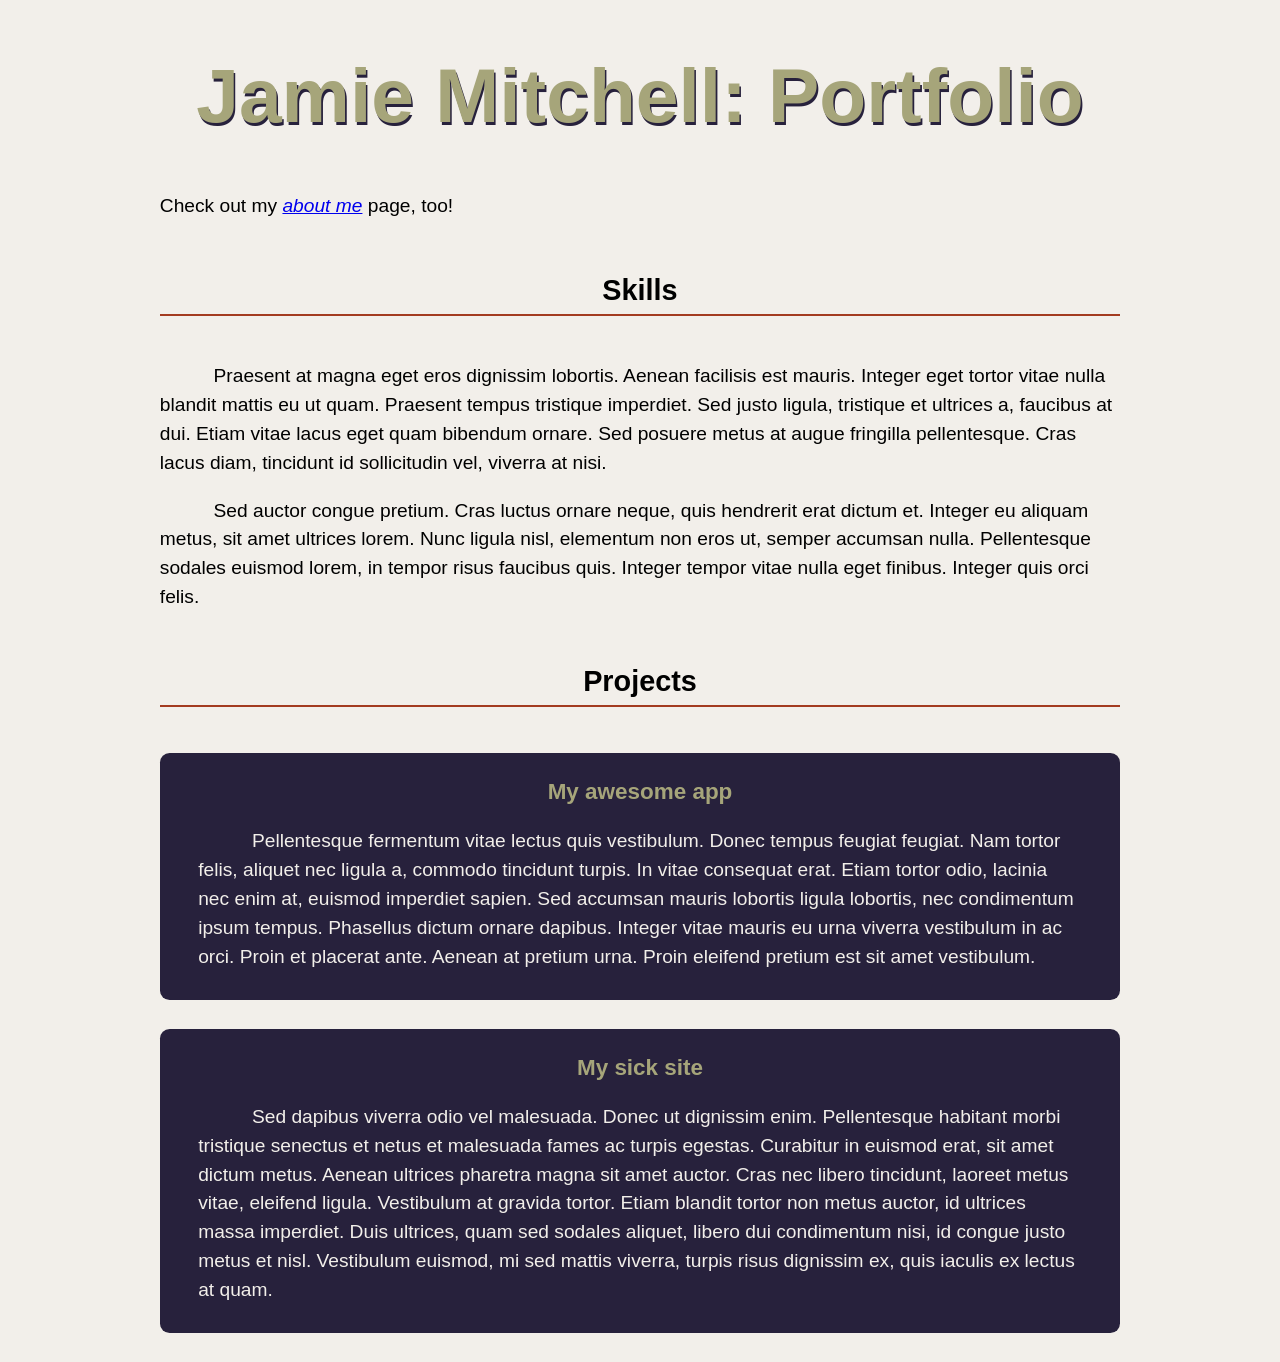
==== portfolio.html @ 69bc4381 "return to orginal palette, add name and new font-size" ====
<!doctype html>
<html lang="en">
  <head>
    <meta charset="UTF-8" />
    <meta name="viewport" content="width=device-width, initial-scale=1.0" />
    <link rel="stylesheet" href="./styles/main.css" />
    <title>Portfolio</title>
  </head>
  <body>
    <h1>Jamie Mitchell: Portfolio</h1>

    <nav>
      <p>
        Check out my <a href="./index.html"><em>about me</em></a> page, too!
      </p>
    </nav>

    <section>
      <h2>Skills</h2>

      <p>
        Praesent at magna eget eros dignissim lobortis. Aenean facilisis est
        mauris. Integer eget tortor vitae nulla blandit mattis eu ut quam.
        Praesent tempus tristique imperdiet. Sed justo ligula, tristique et
        ultrices a, faucibus at dui. Etiam vitae lacus eget quam bibendum
        ornare. Sed posuere metus at augue fringilla pellentesque. Cras lacus
        diam, tincidunt id sollicitudin vel, viverra at nisi.
      </p>

      <p>
        Sed auctor congue pretium. Cras luctus ornare neque, quis hendrerit erat
        dictum et. Integer eu aliquam metus, sit amet ultrices lorem. Nunc
        ligula nisl, elementum non eros ut, semper accumsan nulla. Pellentesque
        sodales euismod lorem, in tempor risus faucibus quis. Integer tempor
        vitae nulla eget finibus. Integer quis orci felis.
      </p>
    </section>

    <section>
      <h2>Projects</h2>

      <div class="project">
        <h3>My awesome app</h3>

        <p>
          Pellentesque fermentum vitae lectus quis vestibulum. Donec tempus
          feugiat feugiat. Nam tortor felis, aliquet nec ligula a, commodo
          tincidunt turpis. In vitae consequat erat. Etiam tortor odio, lacinia
          nec enim at, euismod imperdiet sapien. Sed accumsan mauris lobortis
          ligula lobortis, nec condimentum ipsum tempus. Phasellus dictum ornare
          dapibus. Integer vitae mauris eu urna viverra vestibulum in ac orci.
          Proin et placerat ante. Aenean at pretium urna. Proin eleifend pretium
          est sit amet vestibulum.
        </p>
      </div>

      <div class="project">
        <h3>My sick site</h3>

        <p>
          Sed dapibus viverra odio vel malesuada. Donec ut dignissim enim.
          Pellentesque habitant morbi tristique senectus et netus et malesuada
          fames ac turpis egestas. Curabitur in euismod erat, sit amet dictum
          metus. Aenean ultrices pharetra magna sit amet auctor. Cras nec libero
          tincidunt, laoreet metus vitae, eleifend ligula. Vestibulum at gravida
          tortor. Etiam blandit tortor non metus auctor, id ultrices massa
          imperdiet. Duis ultrices, quam sed sodales aliquet, libero dui
          condimentum nisi, id congue justo metus et nisl. Vestibulum euismod,
          mi sed mattis viverra, turpis risus dignissim ex, quis iaculis ex
          lectus at quam.
        </p>
      </div>
    </section>
  </body>
</html>
---- styles/main.css ----
/*
 * https://coolors.co/27213c-5a352a-a33b20-a47963-a6a57a
 *
 * #27213C - Dark Purple
 * #5A352A - Caput Mortuum
 * #A33B20 - Rufous
 * #A47963 - Chamoisee
 * #A6A57A - Sage
 */

:root {
  font-family: sans-serif;
  background-color: #f2efea;
  color: black;
}

body {
  max-width: 90ch;
  margin: 0 auto;
  line-height: 1.5;
  font-size: 1.2em;
}

h1,
h2,
h3 {
  text-align: center;
  line-height: normal;
}

h1 {
  font-size: 4em;
  font-weight: 900;
  text-shadow: 0.02em 0.04em #27213c;
  color: #a6a57a;
}

h2 {
  border-bottom: 0.1em solid #a33b20;
  padding: 0.25em;
  margin: 1.6em 0;
}

section p {
  text-indent: 2.8em;
}

.project {
  background-color: #27213c;
  color: #f2efea;
  padding: 0.5em 2em;
  border-radius: 0.5em;
  margin-bottom: 1.5em;
}

.project h3 {
  color: #a6a57a;
  margin-top: 1rem;
}
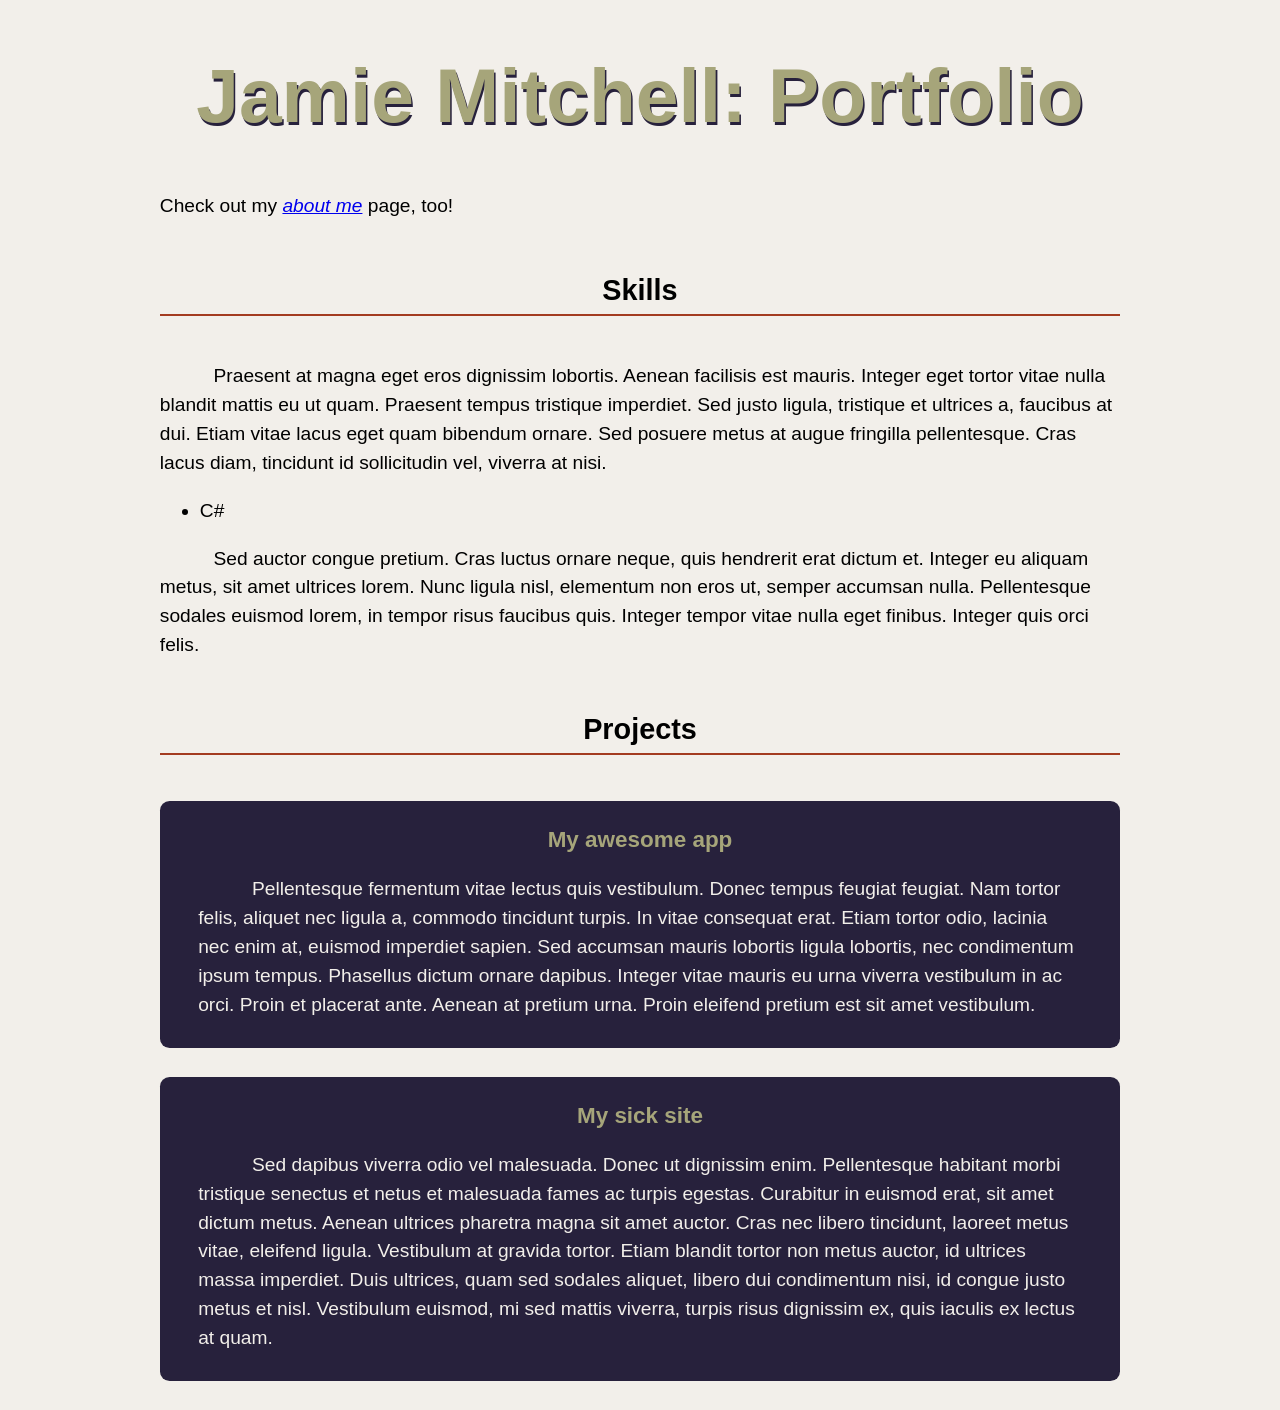
==== commit de91ab51: "add first lang" ====
--- a/portfolio.html
+++ b/portfolio.html
@@ -26,6 +26,10 @@
         ornare. Sed posuere metus at augue fringilla pellentesque. Cras lacus
         diam, tincidunt id sollicitudin vel, viverra at nisi.
       </p>
+
+      <ul>
+        <li>C#</li>
+      </ul>
 
       <p>
         Sed auctor congue pretium. Cras luctus ornare neque, quis hendrerit erat
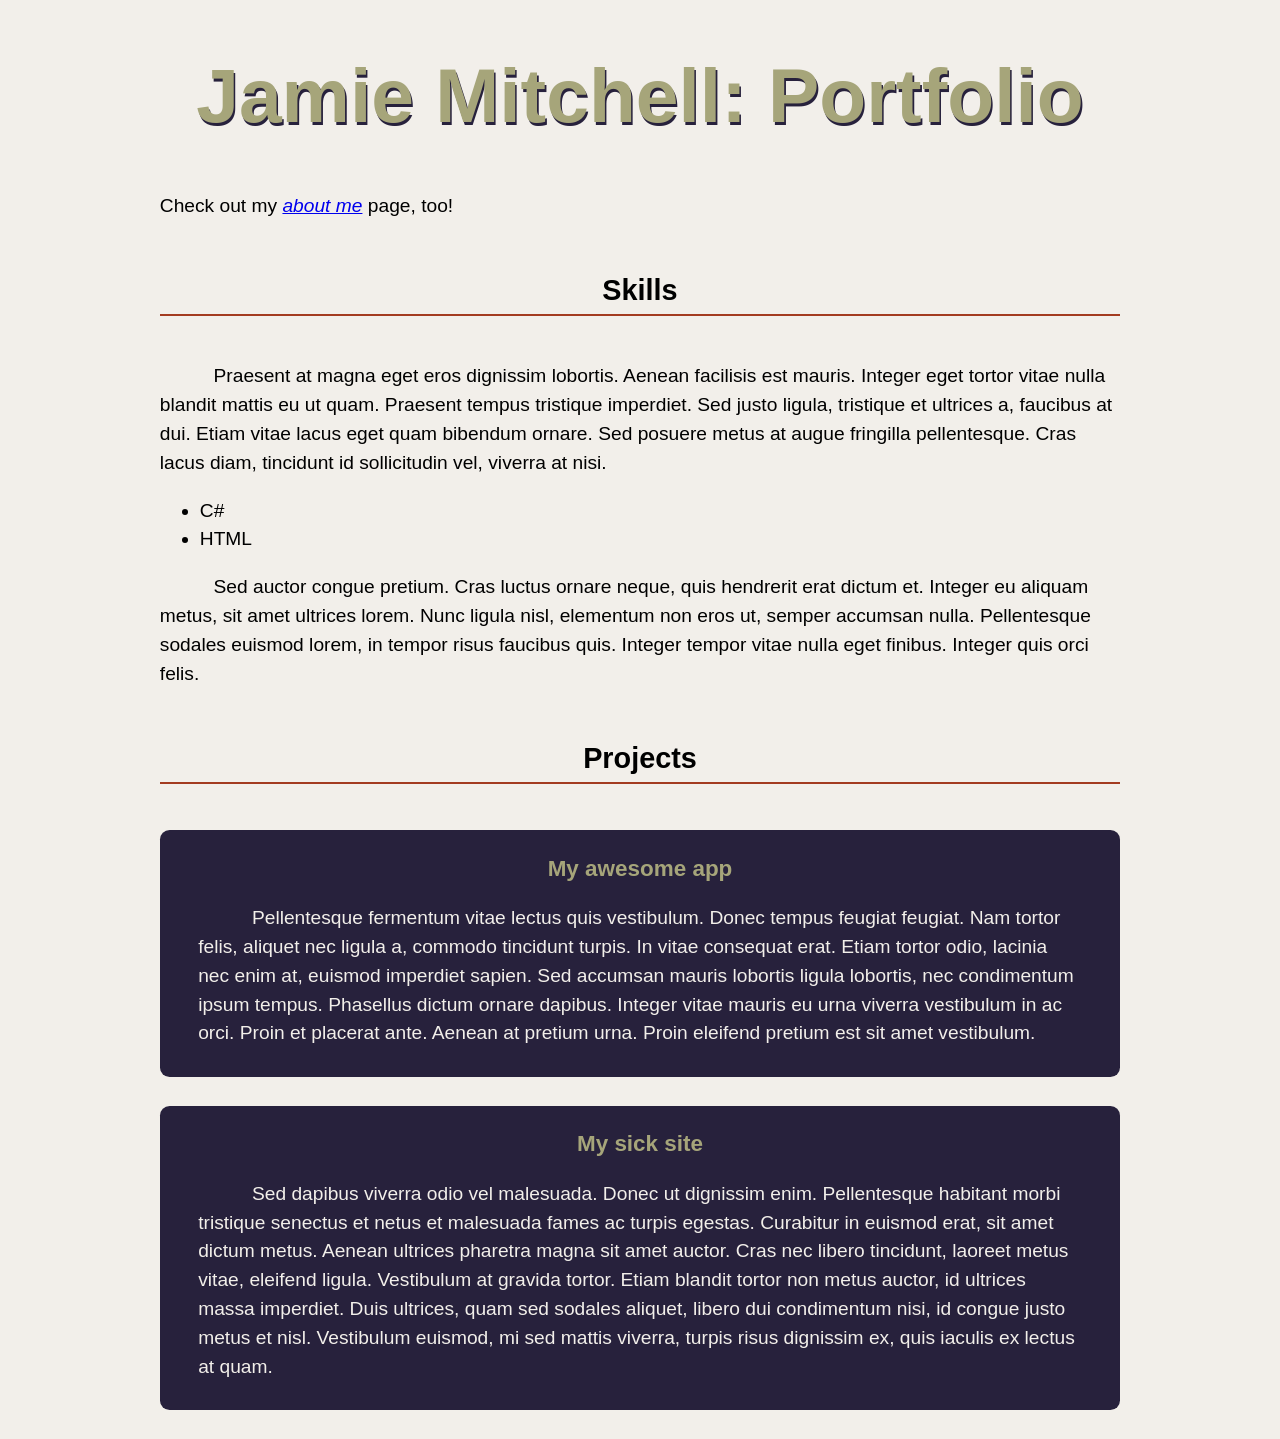
==== commit 6172c27c: "add second lang" ====
--- a/portfolio.html
+++ b/portfolio.html
@@ -29,6 +29,7 @@
 
       <ul>
         <li>C#</li>
+        <li>HTML</li>
       </ul>
 
       <p>
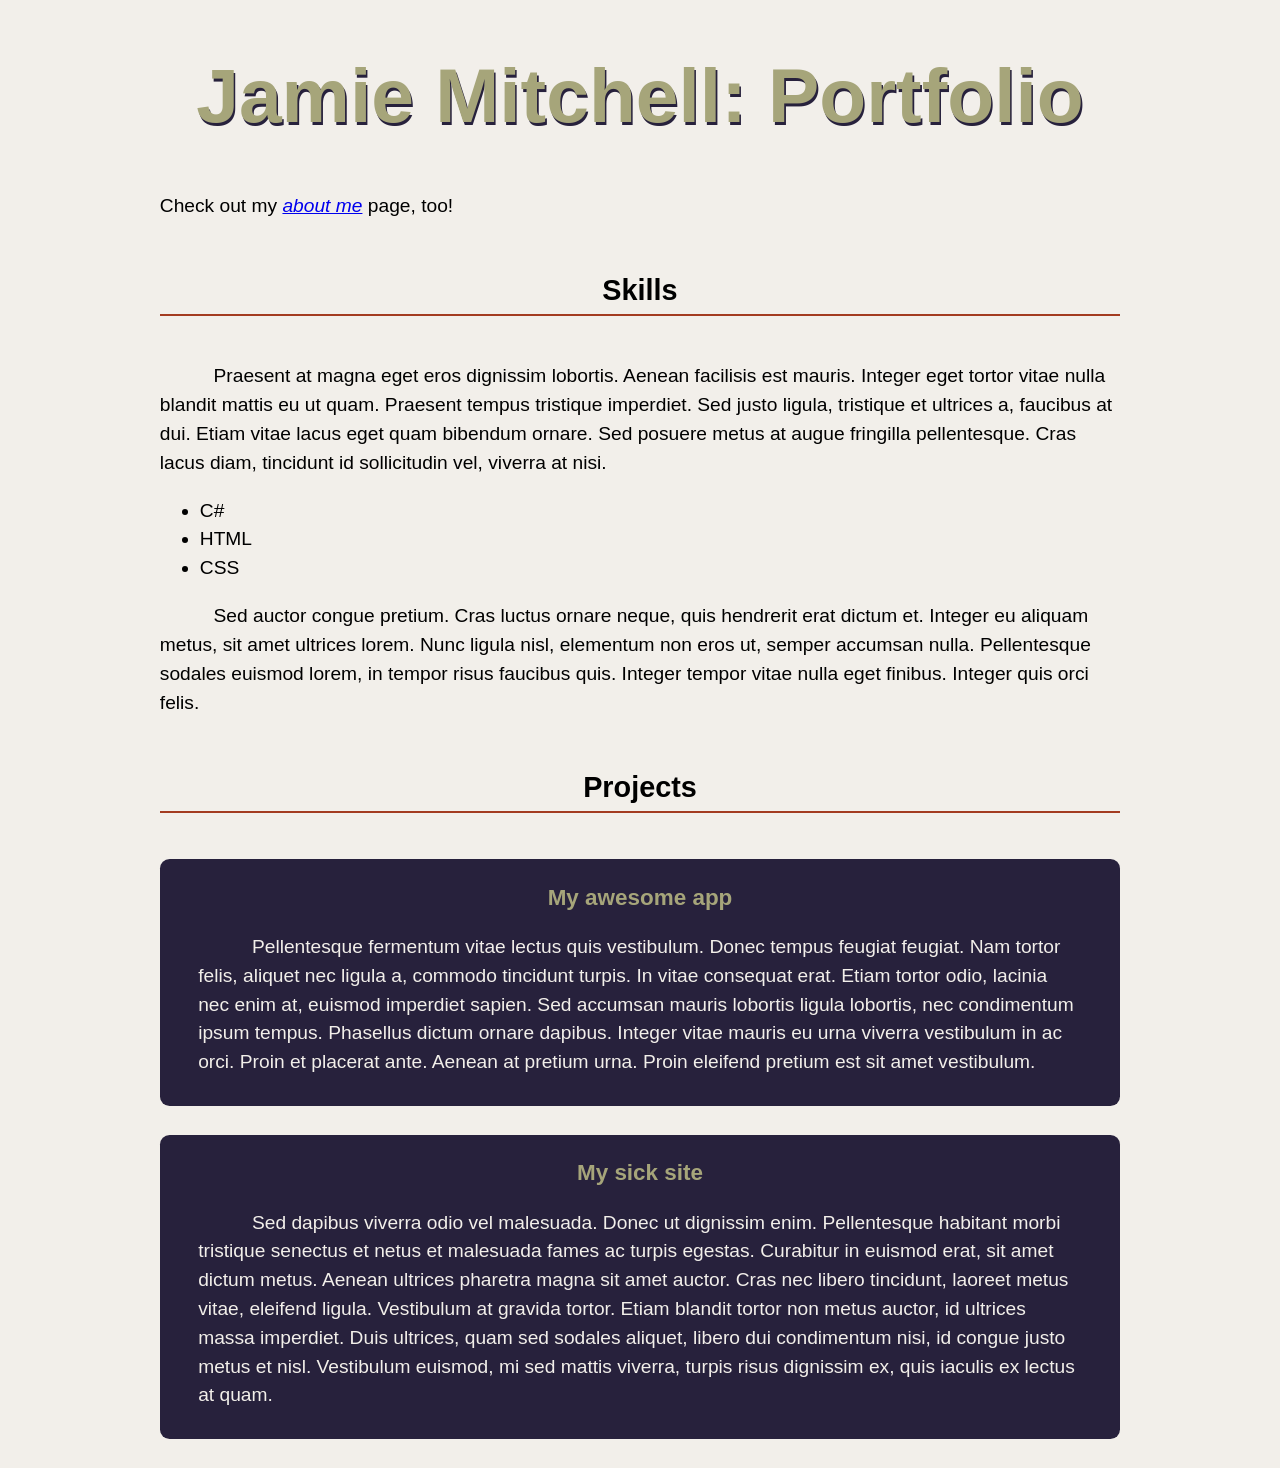
==== commit cf8560df: "add  third lang" ====
--- a/portfolio.html
+++ b/portfolio.html
@@ -30,6 +30,7 @@
       <ul>
         <li>C#</li>
         <li>HTML</li>
+        <li>CSS</li>
       </ul>
 
       <p>
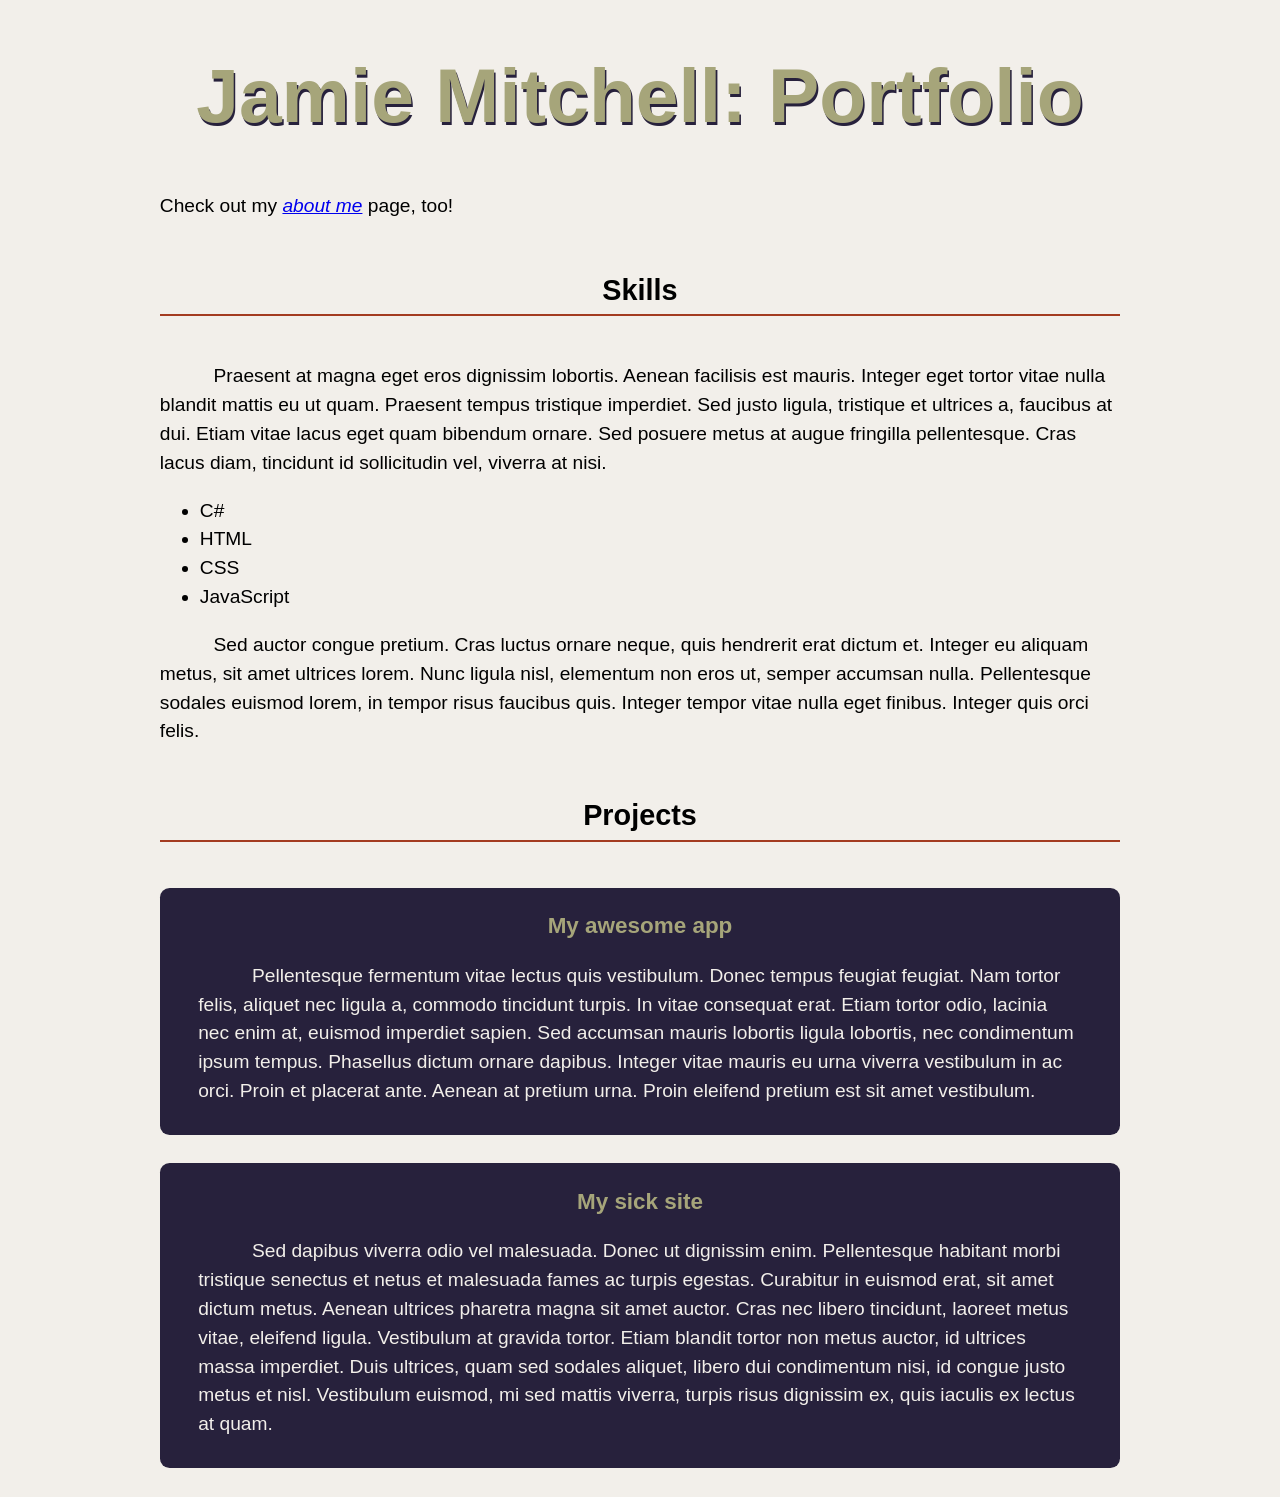
==== commit 58a33f2e: "Add fourth lang" ====
--- a/portfolio.html
+++ b/portfolio.html
@@ -31,6 +31,7 @@
         <li>C#</li>
         <li>HTML</li>
         <li>CSS</li>
+        <li>JavaScript</li>
       </ul>
 
       <p>
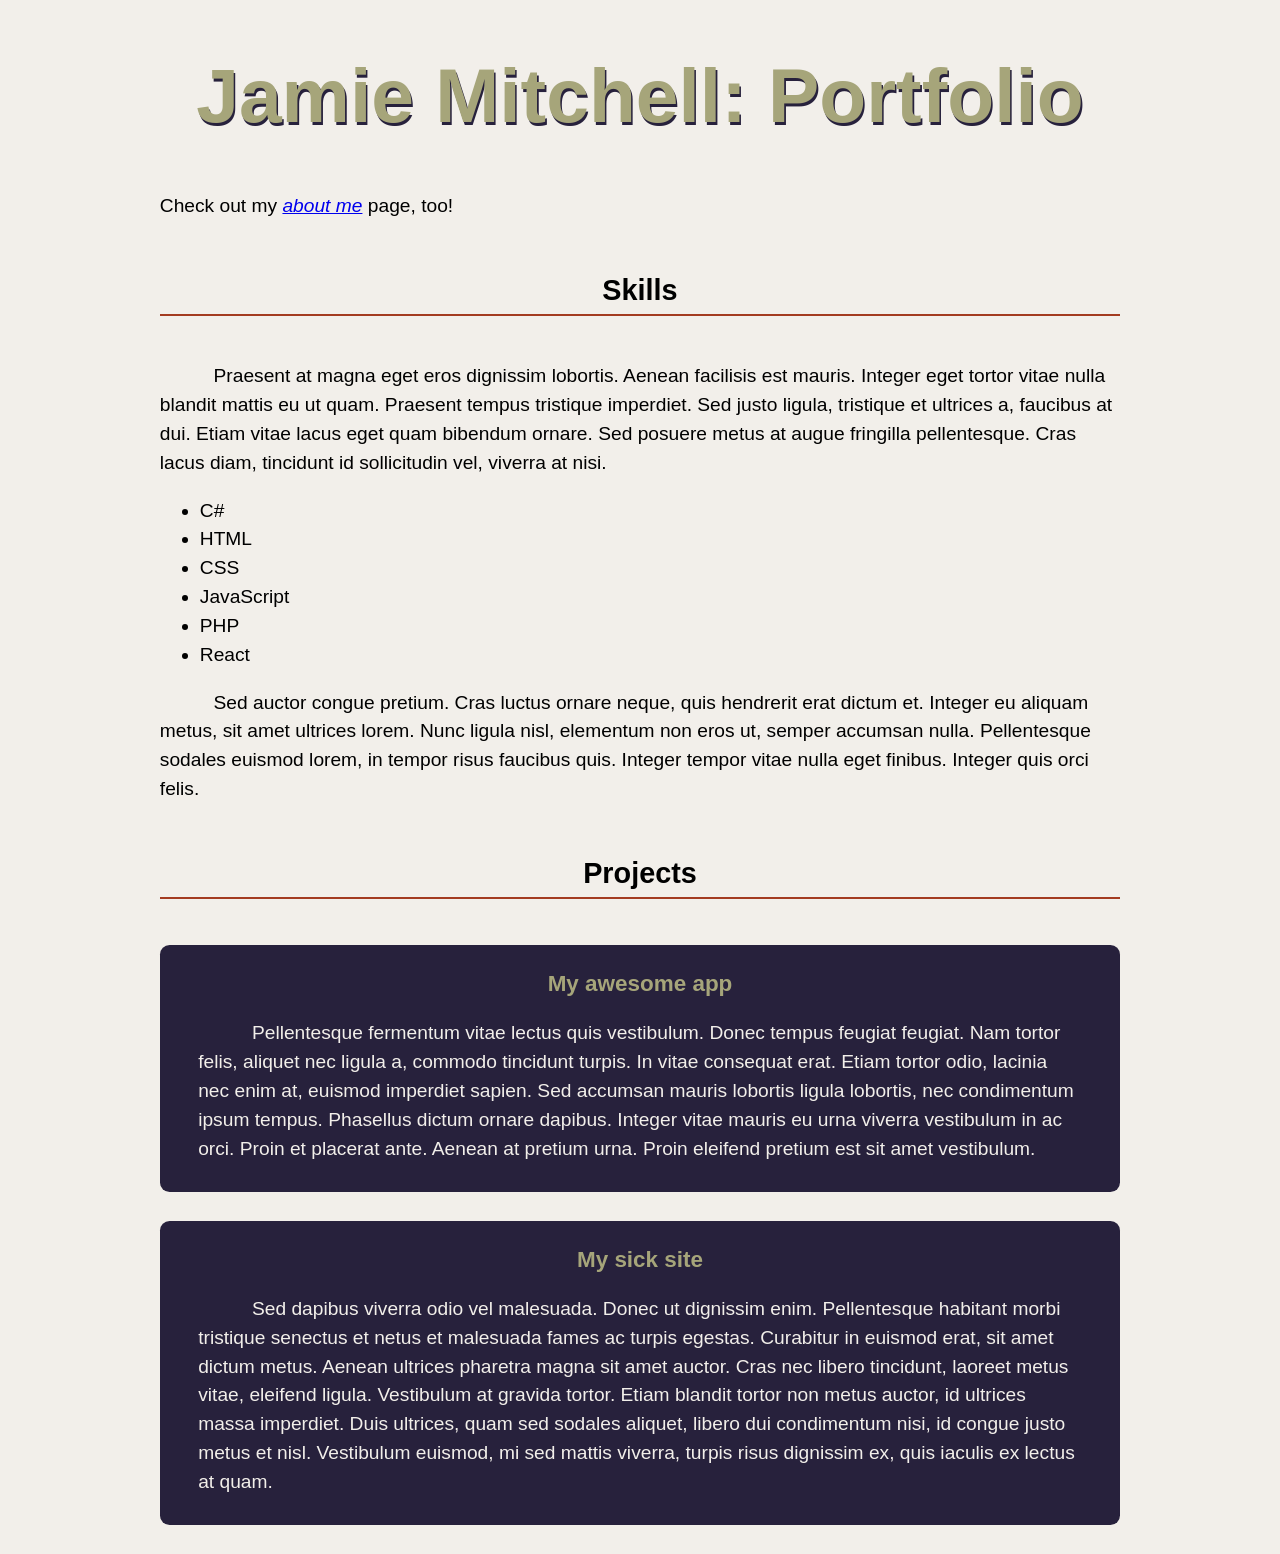
==== commit 937df179: "test" ====
--- a/portfolio.html
+++ b/portfolio.html
@@ -32,6 +32,8 @@
         <li>HTML</li>
         <li>CSS</li>
         <li>JavaScript</li>
+        <li>PHP</li>
+        <li>React</li>
       </ul>
 
       <p>
